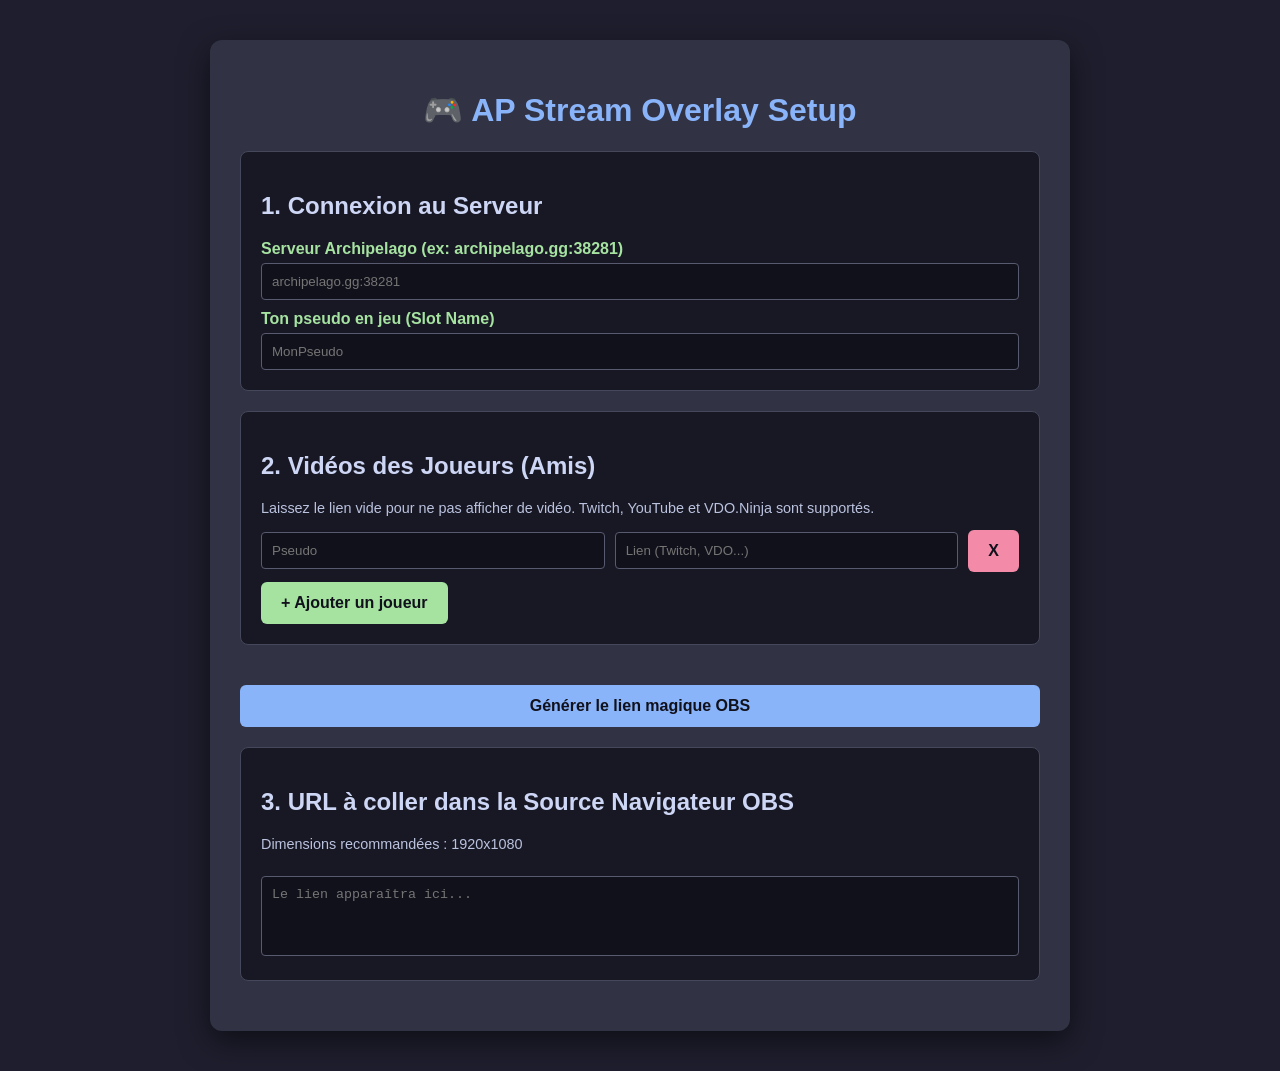
==== index.html @ 79bd4312 "Move stream tool HTML files to project root Rename/move archipelago-stream-tool/index.html -> index." ====
<!DOCTYPE html>
<html lang="fr">
<head>
    <meta charset="UTF-8">
    <title>Archipelago - Control Panel</title>
    <style>
        body { font-family: 'Segoe UI', Tahoma, Geneva, Verdana, sans-serif; background: #1e1e2e; color: #cdd6f4; margin: 0; padding: 40px; }
        .container { max-width: 800px; margin: auto; background: #313244; padding: 30px; border-radius: 12px; box-shadow: 0 10px 30px rgba(0,0,0,0.5); }
        h1 { text-align: center; color: #89b4fa; }
        .section { background: #181825; padding: 20px; border-radius: 8px; margin-bottom: 20px; border: 1px solid #45475a; }
        label { display: block; margin-top: 10px; font-weight: bold; color: #a6e3a1; }
        input[type="text"] { width: 100%; padding: 10px; margin-top: 5px; background: #11111b; border: 1px solid #585b70; color: #cdd6f4; border-radius: 4px; box-sizing: border-box; }
        button { background: #89b4fa; color: #11111b; border: none; padding: 12px 20px; border-radius: 6px; cursor: pointer; font-weight: bold; font-size: 16px; width: 100%; margin-top: 20px; transition: 0.2s; }
        button:hover { background: #74c7ec; }
        .btn-add { background: #a6e3a1; margin-top: 10px; width: auto; }
        .player-row { display: flex; gap: 10px; margin-top: 10px; align-items: center; }
        .player-row input { margin-top: 0; }
        textarea { width: 100%; height: 80px; margin-top: 10px; background: #11111b; color: #f38ba8; border: 1px solid #585b70; border-radius: 4px; padding: 10px; font-family: monospace; resize: none; box-sizing: border-box; }
    </style>
</head>
<body>

<div class="container">
    <h1>🎮 AP Stream Overlay Setup</h1>
    
    <div class="section">
        <h2>1. Connexion au Serveur</h2>
        <label>Serveur Archipelago (ex: archipelago.gg:38281)</label>
        <input type="text" id="ap-server" placeholder="archipelago.gg:38281" required>
        <label>Ton pseudo en jeu (Slot Name)</label>
        <input type="text" id="ap-slot" placeholder="MonPseudo" required>
    </div>

    <div class="section" id="players-section">
        <h2>2. Vidéos des Joueurs (Amis)</h2>
        <p style="font-size: 0.9em; color: #bac2de;">Laissez le lien vide pour ne pas afficher de vidéo. Twitch, YouTube et VDO.Ninja sont supportés.</p>
        <div id="players-list">
            <!-- Les joueurs s'ajouteront ici -->
        </div>
        <button class="btn-add" onclick="addPlayer()">+ Ajouter un joueur</button>
    </div>

    <button onclick="generateLink()">Générer le lien magique OBS</button>

    <div class="section" style="margin-top: 20px;">
        <h2>3. URL à coller dans la Source Navigateur OBS</h2>
        <p style="font-size: 0.9em; color: #bac2de;">Dimensions recommandées : 1920x1080</p>
        <textarea id="obs-link" readonly placeholder="Le lien apparaîtra ici..."></textarea>
    </div>
</div>

<script>
    // Ajoute un joueur par défaut au chargement
    window.onload = () => addPlayer();

    function addPlayer() {
        const div = document.createElement('div');
        div.className = 'player-row';
        div.innerHTML = `
            <input type="text" placeholder="Pseudo" class="p-name">
            <input type="text" placeholder="Lien (Twitch, VDO...)" class="p-link">
            <button onclick="this.parentElement.remove()" style="margin:0; width:auto; background:#f38ba8;">X</button>
        `;
        document.getElementById('players-list').appendChild(div);
    }

    function generateLink() {
        const server = document.getElementById('ap-server').value.replace('wss://', '');
        const slot = document.getElementById('ap-slot').value;
        
        const players = [];
        document.querySelectorAll('.player-row').forEach(row => {
            const name = row.querySelector('.p-name').value;
            const link = row.querySelector('.p-link').value;
            if (name) players.push({ name, link });
        });

        // Création d'un objet de configuration complet
        const config = { server, slot, players };
        
        // On encode l'objet en Base64 pour le cacher proprement dans l'URL
        const encodedConfig = btoa(encodeURIComponent(JSON.stringify(config)));
        
        // Construction de l'URL finale pointant vers l'overlay
        const baseURL = window.location.href.replace('index.html', 'overlay.html');
        document.getElementById('obs-link').value = `${baseURL}?data=${encodedConfig}`;
    }
</script>

</body>
</html>
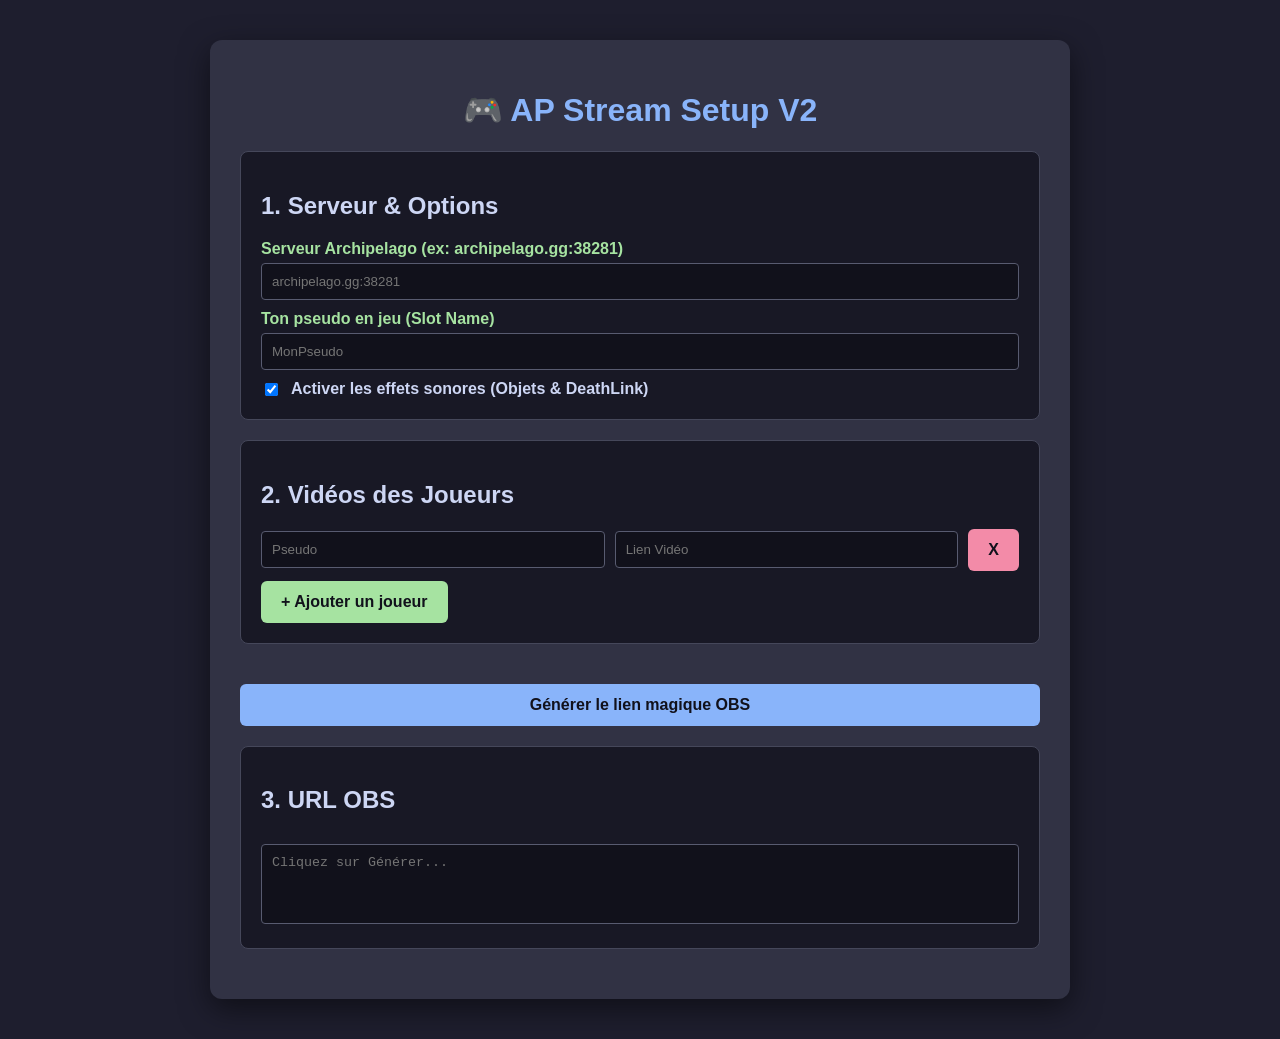
==== commit d7cbf6d7: "Add local config, sounds, and overlay V2 Update control panel and overlay to v2: UI tweaks and acces" ====
--- a/index.html
+++ b/index.html
@@ -2,9 +2,9 @@
 <html lang="fr">
 <head>
     <meta charset="UTF-8">
-    <title>Archipelago - Control Panel</title>
+    <title>Archipelago - Control Panel V2</title>
     <style>
-        body { font-family: 'Segoe UI', Tahoma, Geneva, Verdana, sans-serif; background: #1e1e2e; color: #cdd6f4; margin: 0; padding: 40px; }
+        body { font-family: 'Segoe UI', Tahoma, sans-serif; background: #1e1e2e; color: #cdd6f4; margin: 0; padding: 40px; }
         .container { max-width: 800px; margin: auto; background: #313244; padding: 30px; border-radius: 12px; box-shadow: 0 10px 30px rgba(0,0,0,0.5); }
         h1 { text-align: center; color: #89b4fa; }
         .section { background: #181825; padding: 20px; border-radius: 8px; margin-bottom: 20px; border: 1px solid #45475a; }
@@ -13,77 +13,116 @@
         button { background: #89b4fa; color: #11111b; border: none; padding: 12px 20px; border-radius: 6px; cursor: pointer; font-weight: bold; font-size: 16px; width: 100%; margin-top: 20px; transition: 0.2s; }
         button:hover { background: #74c7ec; }
         .btn-add { background: #a6e3a1; margin-top: 10px; width: auto; }
+        .btn-remove { background: #f38ba8; margin: 0; width: auto; }
         .player-row { display: flex; gap: 10px; margin-top: 10px; align-items: center; }
         .player-row input { margin-top: 0; }
         textarea { width: 100%; height: 80px; margin-top: 10px; background: #11111b; color: #f38ba8; border: 1px solid #585b70; border-radius: 4px; padding: 10px; font-family: monospace; resize: none; box-sizing: border-box; }
+        .options-row { display: flex; align-items: center; gap: 10px; margin-top: 10px; }
     </style>
 </head>
 <body>
 
 <div class="container">
-    <h1>🎮 AP Stream Overlay Setup</h1>
+    <h1>🎮 AP Stream Setup V2</h1>
     
     <div class="section">
-        <h2>1. Connexion au Serveur</h2>
+        <h2>1. Serveur & Options</h2>
         <label>Serveur Archipelago (ex: archipelago.gg:38281)</label>
-        <input type="text" id="ap-server" placeholder="archipelago.gg:38281" required>
+        <input type="text" id="ap-server" placeholder="archipelago.gg:38281">
         <label>Ton pseudo en jeu (Slot Name)</label>
-        <input type="text" id="ap-slot" placeholder="MonPseudo" required>
+        <input type="text" id="ap-slot" placeholder="MonPseudo">
+        
+        <div class="options-row">
+            <input type="checkbox" id="enable-sounds" checked>
+            <label style="margin:0; color:#cdd6f4;">Activer les effets sonores (Objets & DeathLink)</label>
+        </div>
     </div>
 
     <div class="section" id="players-section">
-        <h2>2. Vidéos des Joueurs (Amis)</h2>
-        <p style="font-size: 0.9em; color: #bac2de;">Laissez le lien vide pour ne pas afficher de vidéo. Twitch, YouTube et VDO.Ninja sont supportés.</p>
-        <div id="players-list">
-            <!-- Les joueurs s'ajouteront ici -->
-        </div>
+        <h2>2. Vidéos des Joueurs</h2>
+        <div id="players-list"></div>
         <button class="btn-add" onclick="addPlayer()">+ Ajouter un joueur</button>
     </div>
 
     <button onclick="generateLink()">Générer le lien magique OBS</button>
 
     <div class="section" style="margin-top: 20px;">
-        <h2>3. URL à coller dans la Source Navigateur OBS</h2>
-        <p style="font-size: 0.9em; color: #bac2de;">Dimensions recommandées : 1920x1080</p>
-        <textarea id="obs-link" readonly placeholder="Le lien apparaîtra ici..."></textarea>
+        <h2>3. URL OBS</h2>
+        <textarea id="obs-link" readonly placeholder="Cliquez sur Générer..."></textarea>
     </div>
 </div>
 
 <script>
-    // Ajoute un joueur par défaut au chargement
-    window.onload = () => addPlayer();
+    // --- GESTION DE LA SAUVEGARDE (LOCAL STORAGE) ---
+    function saveConfig() {
+        const players = [];
+        document.querySelectorAll('.player-row').forEach(row => {
+            players.push({
+                name: row.querySelector('.p-name').value,
+                link: row.querySelector('.p-link').value
+            });
+        });
+        const config = {
+            server: document.getElementById('ap-server').value,
+            slot: document.getElementById('ap-slot').value,
+            sounds: document.getElementById('enable-sounds').checked,
+            players: players
+        };
+        localStorage.setItem('apSetupV2', JSON.stringify(config));
+    }
 
-    function addPlayer() {
+    function loadConfig() {
+        const saved = localStorage.getItem('apSetupV2');
+        if (saved) {
+            const config = JSON.parse(saved);
+            document.getElementById('ap-server').value = config.server || '';
+            document.getElementById('ap-slot').value = config.slot || '';
+            document.getElementById('enable-sounds').checked = config.sounds !== false;
+            
+            if (config.players && config.players.length > 0) {
+                config.players.forEach(p => addPlayer(p.name, p.link));
+            } else { addPlayer(); }
+        } else { addPlayer(); }
+    }
+
+    // --- INTERFACE ---
+    function addPlayer(name = '', link = '') {
         const div = document.createElement('div');
         div.className = 'player-row';
         div.innerHTML = `
-            <input type="text" placeholder="Pseudo" class="p-name">
-            <input type="text" placeholder="Lien (Twitch, VDO...)" class="p-link">
-            <button onclick="this.parentElement.remove()" style="margin:0; width:auto; background:#f38ba8;">X</button>
+            <input type="text" placeholder="Pseudo" class="p-name" value="${name}" onchange="saveConfig()">
+            <input type="text" placeholder="Lien Vidéo" class="p-link" value="${link}" onchange="saveConfig()">
+            <button class="btn-remove" onclick="this.parentElement.remove(); saveConfig();">X</button>
         `;
         document.getElementById('players-list').appendChild(div);
     }
 
+    // Sauvegarde à chaque modification de texte
+    document.getElementById('ap-server').addEventListener('change', saveConfig);
+    document.getElementById('ap-slot').addEventListener('change', saveConfig);
+    document.getElementById('enable-sounds').addEventListener('change', saveConfig);
+
+    window.onload = loadConfig;
+
+    // --- GÉNÉRATION DU LIEN ---
     function generateLink() {
-        const server = document.getElementById('ap-server').value.replace('wss://', '');
-        const slot = document.getElementById('ap-slot').value;
+        saveConfig(); // On s'assure que tout est sauvegardé
+        const saved = JSON.parse(localStorage.getItem('apSetupV2'));
         
-        const players = [];
-        document.querySelectorAll('.player-row').forEach(row => {
-            const name = row.querySelector('.p-name').value;
-            const link = row.querySelector('.p-link').value;
-            if (name) players.push({ name, link });
-        });
-
-        // Création d'un objet de configuration complet
-        const config = { server, slot, players };
+        // Nettoyage de l'adresse du serveur
+        saved.server = saved.server.replace('wss://', '').replace('ws://', '');
         
-        // On encode l'objet en Base64 pour le cacher proprement dans l'URL
-        const encodedConfig = btoa(encodeURIComponent(JSON.stringify(config)));
+        const encodedConfig = btoa(encodeURIComponent(JSON.stringify(saved)));
         
-        // Construction de l'URL finale pointant vers l'overlay
-        const baseURL = window.location.href.replace('index.html', 'overlay.html');
-        document.getElementById('obs-link').value = `${baseURL}?data=${encodedConfig}`;
+        let urlBase = window.location.href.split('?')[0];
+        if (!urlBase.includes('index.html')) {
+            if (!urlBase.endsWith('/')) urlBase += '/';
+            urlBase += 'overlay.html';
+        } else {
+            urlBase = urlBase.replace('index.html', 'overlay.html');
+        }
+        
+        document.getElementById('obs-link').value = `${urlBase}?data=${encodedConfig}`;
     }
 </script>
 
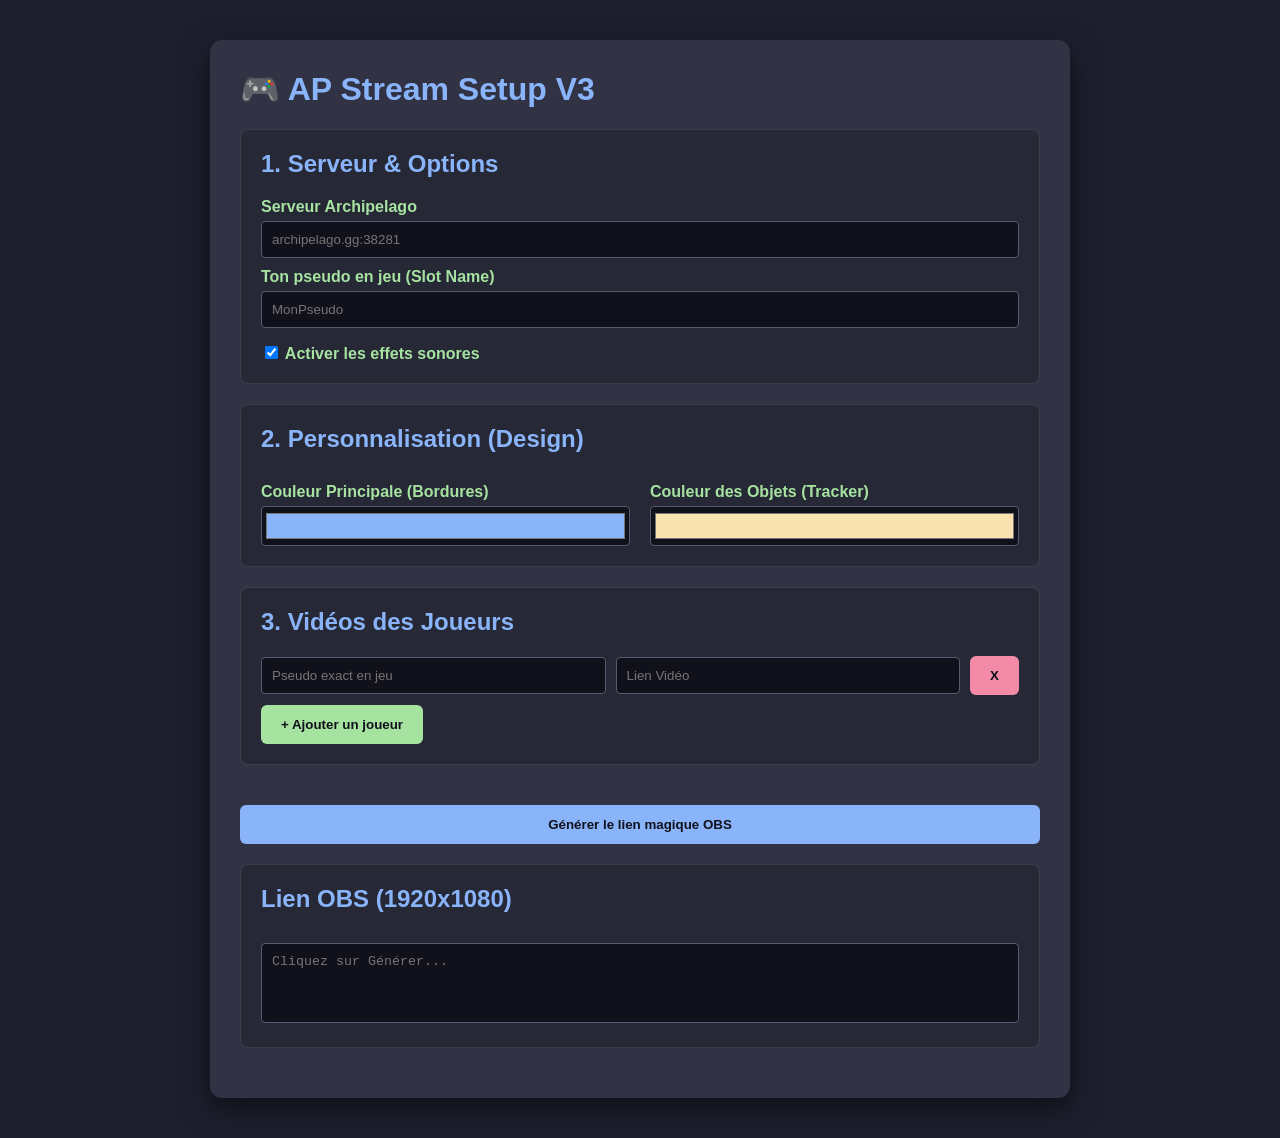
==== commit 8decd9fb: "Add panel/overlay UI, styles and scripts Revamp Control Panel and Overlay into a V3 setup: add css/s" ====
--- a/index.html
+++ b/index.html
@@ -2,44 +2,38 @@
 <html lang="fr">
 <head>
     <meta charset="UTF-8">
-    <title>Archipelago - Control Panel V2</title>
-    <style>
-        body { font-family: 'Segoe UI', Tahoma, sans-serif; background: #1e1e2e; color: #cdd6f4; margin: 0; padding: 40px; }
-        .container { max-width: 800px; margin: auto; background: #313244; padding: 30px; border-radius: 12px; box-shadow: 0 10px 30px rgba(0,0,0,0.5); }
-        h1 { text-align: center; color: #89b4fa; }
-        .section { background: #181825; padding: 20px; border-radius: 8px; margin-bottom: 20px; border: 1px solid #45475a; }
-        label { display: block; margin-top: 10px; font-weight: bold; color: #a6e3a1; }
-        input[type="text"] { width: 100%; padding: 10px; margin-top: 5px; background: #11111b; border: 1px solid #585b70; color: #cdd6f4; border-radius: 4px; box-sizing: border-box; }
-        button { background: #89b4fa; color: #11111b; border: none; padding: 12px 20px; border-radius: 6px; cursor: pointer; font-weight: bold; font-size: 16px; width: 100%; margin-top: 20px; transition: 0.2s; }
-        button:hover { background: #74c7ec; }
-        .btn-add { background: #a6e3a1; margin-top: 10px; width: auto; }
-        .btn-remove { background: #f38ba8; margin: 0; width: auto; }
-        .player-row { display: flex; gap: 10px; margin-top: 10px; align-items: center; }
-        .player-row input { margin-top: 0; }
-        textarea { width: 100%; height: 80px; margin-top: 10px; background: #11111b; color: #f38ba8; border: 1px solid #585b70; border-radius: 4px; padding: 10px; font-family: monospace; resize: none; box-sizing: border-box; }
-        .options-row { display: flex; align-items: center; gap: 10px; margin-top: 10px; }
-    </style>
+    <title>Archipelago - Control Panel V3</title>
+    <link rel="stylesheet" href="css/style.css">
 </head>
-<body>
-
+<body class="panel-mode">
 <div class="container">
-    <h1>🎮 AP Stream Setup V2</h1>
+    <h1>🎮 AP Stream Setup V3</h1>
     
     <div class="section">
         <h2>1. Serveur & Options</h2>
-        <label>Serveur Archipelago (ex: archipelago.gg:38281)</label>
+        <label>Serveur Archipelago</label>
         <input type="text" id="ap-server" placeholder="archipelago.gg:38281">
         <label>Ton pseudo en jeu (Slot Name)</label>
         <input type="text" id="ap-slot" placeholder="MonPseudo">
-        
-        <div class="options-row">
-            <input type="checkbox" id="enable-sounds" checked>
-            <label style="margin:0; color:#cdd6f4;">Activer les effets sonores (Objets & DeathLink)</label>
+        <label style="margin-top:15px;"><input type="checkbox" id="enable-sounds" checked> Activer les effets sonores</label>
+    </div>
+
+    <div class="section">
+        <h2>2. Personnalisation (Design)</h2>
+        <div style="display: flex; gap: 20px;">
+            <div style="flex:1;">
+                <label>Couleur Principale (Bordures)</label>
+                <input type="color" id="color-accent" value="#89b4fa">
+            </div>
+            <div style="flex:1;">
+                <label>Couleur des Objets (Tracker)</label>
+                <input type="color" id="color-item" value="#f9e2af">
+            </div>
         </div>
     </div>
 
     <div class="section" id="players-section">
-        <h2>2. Vidéos des Joueurs</h2>
+        <h2>3. Vidéos des Joueurs</h2>
         <div id="players-list"></div>
         <button class="btn-add" onclick="addPlayer()">+ Ajouter un joueur</button>
     </div>
@@ -47,84 +41,10 @@
     <button onclick="generateLink()">Générer le lien magique OBS</button>
 
     <div class="section" style="margin-top: 20px;">
-        <h2>3. URL OBS</h2>
+        <h2>Lien OBS (1920x1080)</h2>
         <textarea id="obs-link" readonly placeholder="Cliquez sur Générer..."></textarea>
     </div>
 </div>
-
-<script>
-    // --- GESTION DE LA SAUVEGARDE (LOCAL STORAGE) ---
-    function saveConfig() {
-        const players = [];
-        document.querySelectorAll('.player-row').forEach(row => {
-            players.push({
-                name: row.querySelector('.p-name').value,
-                link: row.querySelector('.p-link').value
-            });
-        });
-        const config = {
-            server: document.getElementById('ap-server').value,
-            slot: document.getElementById('ap-slot').value,
-            sounds: document.getElementById('enable-sounds').checked,
-            players: players
-        };
-        localStorage.setItem('apSetupV2', JSON.stringify(config));
-    }
-
-    function loadConfig() {
-        const saved = localStorage.getItem('apSetupV2');
-        if (saved) {
-            const config = JSON.parse(saved);
-            document.getElementById('ap-server').value = config.server || '';
-            document.getElementById('ap-slot').value = config.slot || '';
-            document.getElementById('enable-sounds').checked = config.sounds !== false;
-            
-            if (config.players && config.players.length > 0) {
-                config.players.forEach(p => addPlayer(p.name, p.link));
-            } else { addPlayer(); }
-        } else { addPlayer(); }
-    }
-
-    // --- INTERFACE ---
-    function addPlayer(name = '', link = '') {
-        const div = document.createElement('div');
-        div.className = 'player-row';
-        div.innerHTML = `
-            <input type="text" placeholder="Pseudo" class="p-name" value="${name}" onchange="saveConfig()">
-            <input type="text" placeholder="Lien Vidéo" class="p-link" value="${link}" onchange="saveConfig()">
-            <button class="btn-remove" onclick="this.parentElement.remove(); saveConfig();">X</button>
-        `;
-        document.getElementById('players-list').appendChild(div);
-    }
-
-    // Sauvegarde à chaque modification de texte
-    document.getElementById('ap-server').addEventListener('change', saveConfig);
-    document.getElementById('ap-slot').addEventListener('change', saveConfig);
-    document.getElementById('enable-sounds').addEventListener('change', saveConfig);
-
-    window.onload = loadConfig;
-
-    // --- GÉNÉRATION DU LIEN ---
-    function generateLink() {
-        saveConfig(); // On s'assure que tout est sauvegardé
-        const saved = JSON.parse(localStorage.getItem('apSetupV2'));
-        
-        // Nettoyage de l'adresse du serveur
-        saved.server = saved.server.replace('wss://', '').replace('ws://', '');
-        
-        const encodedConfig = btoa(encodeURIComponent(JSON.stringify(saved)));
-        
-        let urlBase = window.location.href.split('?')[0];
-        if (!urlBase.includes('index.html')) {
-            if (!urlBase.endsWith('/')) urlBase += '/';
-            urlBase += 'overlay.html';
-        } else {
-            urlBase = urlBase.replace('index.html', 'overlay.html');
-        }
-        
-        document.getElementById('obs-link').value = `${urlBase}?data=${encodedConfig}`;
-    }
-</script>
-
+<script src="js/panel.js"></script>
 </body>
 </html>
--- a/css/style.css
+++ b/css/style.css
@@ -0,0 +1,47 @@
+:root {
+    --bg-color: #1e1e2e;
+    --panel-bg: #313244;
+    --accent: #89b4fa;
+    --text: #cdd6f4;
+    --success: #a6e3a1;
+    --danger: #f38ba8;
+    --item: #f9e2af;
+}
+
+/* Base */
+body { font-family: 'Segoe UI', sans-serif; margin: 0; padding: 20px; box-sizing: border-box; color: var(--text); }
+
+/* --- Control Panel --- */
+body.panel-mode { background: var(--bg-color); padding: 40px; }
+.container { max-width: 800px; margin: auto; background: var(--panel-bg); padding: 30px; border-radius: 12px; box-shadow: 0 10px 30px rgba(0,0,0,0.5); }
+h1, h2 { color: var(--accent); margin-top: 0; }
+.section { background: rgba(0,0,0,0.2); padding: 20px; border-radius: 8px; margin-bottom: 20px; border: 1px solid rgba(255,255,255,0.1); }
+label { display: block; margin-top: 10px; font-weight: bold; color: var(--success); }
+input[type="text"], input[type="color"] { width: 100%; padding: 10px; margin-top: 5px; background: #11111b; border: 1px solid #585b70; color: var(--text); border-radius: 4px; box-sizing: border-box; }
+input[type="color"] { height: 40px; padding: 2px; cursor: pointer; }
+button { background: var(--accent); color: #11111b; border: none; padding: 12px 20px; border-radius: 6px; cursor: pointer; font-weight: bold; width: 100%; margin-top: 20px; transition: 0.2s; }
+button:hover { filter: brightness(1.2); }
+.btn-add { background: var(--success); margin-top: 10px; width: auto; }
+.btn-remove { background: var(--danger); margin: 0; width: auto; }
+.player-row { display: flex; gap: 10px; margin-top: 10px; align-items: center; }
+.player-row input { margin-top: 0; }
+textarea { width: 100%; height: 80px; margin-top: 10px; background: #11111b; color: var(--danger); border: 1px solid #585b70; border-radius: 4px; padding: 10px; resize: none; box-sizing: border-box; }
+
+/* --- Overlay OBS --- */
+body.overlay-mode { background: transparent; height: 100vh; display: flex; flex-direction: column; overflow: hidden; }
+.grid { display: grid; grid-template-columns: repeat(auto-fit, minmax(350px, 1fr)); gap: 20px; flex-grow: 1; align-content: start; }
+.video-box { background: rgba(17, 17, 27, 0.9); border: 3px solid var(--accent); border-radius: 12px; overflow: hidden; display: flex; flex-direction: column; box-shadow: 0 4px 15px rgba(0,0,0,0.5); transition: 0.3s; }
+.video-box.highlight { border-color: var(--item); box-shadow: 0 0 25px var(--item); }
+.video-header { background: rgba(0,0,0,0.5); padding: 8px 15px; font-weight: bold; display: flex; justify-content: space-between; align-items: center; }
+.player-info { display: flex; align-items: center; gap: 10px; }
+.item-counter { background: var(--item); color: #000; padding: 2px 8px; border-radius: 12px; font-size: 12px; font-weight: bold; }
+.status-dot { height: 10px; width: 10px; background-color: var(--danger); border-radius: 50%; transition: 0.3s; }
+.status-dot.online { background-color: var(--success); box-shadow: 0 0 8px var(--success); }
+.iframe-container { width: 100%; aspect-ratio: 16 / 9; background: #000; }
+iframe { width: 100%; height: 100%; border: none; }
+.log-container { position: absolute; bottom: 20px; left: 20px; width: 450px; display: flex; flex-direction: column; gap: 8px; z-index: 10; }
+.log-entry { background: rgba(24, 24, 37, 0.95); padding: 10px 15px; border-left: 4px solid var(--accent); border-radius: 4px; font-size: 14px; text-shadow: 1px 1px 2px black; animation: slideIn 0.3s ease-out; opacity: 1; transition: 1s; }
+#deathlink-overlay { position: absolute; top: 0; left: 0; width: 100vw; height: 100vh; background: rgba(255, 0, 0, 0.4); border: 15px solid red; z-index: 100; display: none; justify-content: center; align-items: center; box-sizing: border-box; }
+#deathlink-overlay h1 { color: white; font-size: 80px; text-shadow: 0 0 20px red; font-weight: 900; letter-spacing: 5px; }
+@keyframes slideIn { from { transform: translateX(-100%); opacity: 0; } to { transform: translateX(0); opacity: 1; } }
+@keyframes flash { 0% { opacity: 0; } 10% { opacity: 1; } 90% { opacity: 1; } 100% { opacity: 0; } }
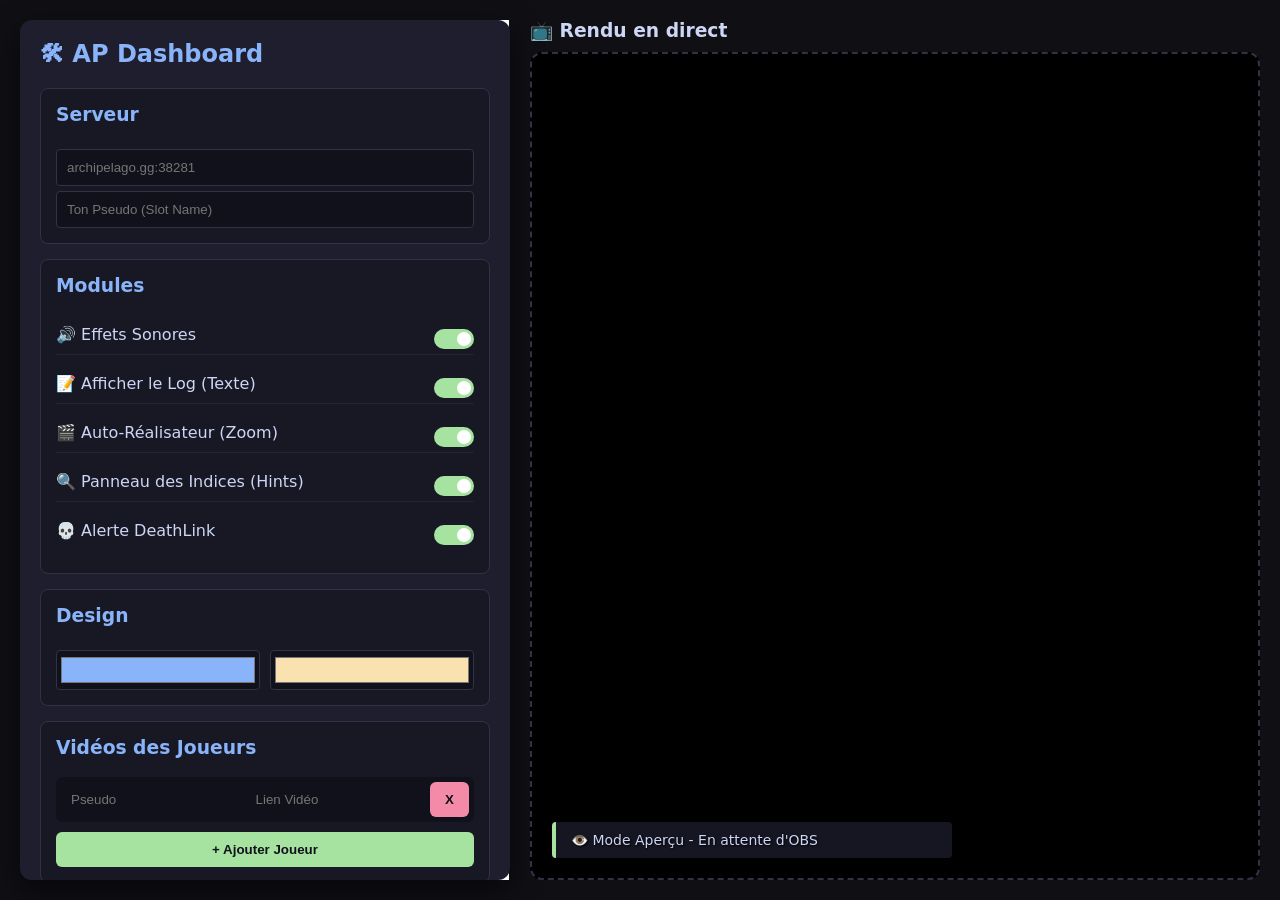
==== commit 7d7eddf3: "Revamp UI: Dashboard layout, preview & features Overhaul the control panel and overlay to a two-colu" ====
--- a/index.html
+++ b/index.html
@@ -2,49 +2,74 @@
 <html lang="fr">
 <head>
     <meta charset="UTF-8">
-    <title>Archipelago - Control Panel V3</title>
+    <title>Archipelago - Dashboard</title>
     <link rel="stylesheet" href="css/style.css">
 </head>
 <body class="panel-mode">
-<div class="container">
-    <h1>🎮 AP Stream Setup V3</h1>
-    
-    <div class="section">
-        <h2>1. Serveur & Options</h2>
-        <label>Serveur Archipelago</label>
-        <input type="text" id="ap-server" placeholder="archipelago.gg:38281">
-        <label>Ton pseudo en jeu (Slot Name)</label>
-        <input type="text" id="ap-slot" placeholder="MonPseudo">
-        <label style="margin-top:15px;"><input type="checkbox" id="enable-sounds" checked> Activer les effets sonores</label>
-    </div>
 
-    <div class="section">
-        <h2>2. Personnalisation (Design)</h2>
-        <div style="display: flex; gap: 20px;">
-            <div style="flex:1;">
-                <label>Couleur Principale (Bordures)</label>
-                <input type="color" id="color-accent" value="#89b4fa">
+    <!-- Colonne de Gauche : Réglages -->
+    <div class="controls-sidebar">
+        <h2>🛠 AP Dashboard</h2>
+        
+        <div class="section">
+            <h3>Serveur</h3>
+            <input type="text" id="ap-server" placeholder="archipelago.gg:38281" oninput="updatePreview()">
+            <input type="text" id="ap-slot" placeholder="Ton Pseudo (Slot Name)" oninput="updatePreview()">
+        </div>
+
+        <div class="section">
+            <h3>Modules</h3>
+            <div class="toggle-row">
+                <span>🔊 Effets Sonores</span>
+                <label class="switch"><input type="checkbox" id="opt-sounds" checked onchange="updatePreview()"><span class="slider"></span></label>
             </div>
-            <div style="flex:1;">
-                <label>Couleur des Objets (Tracker)</label>
-                <input type="color" id="color-item" value="#f9e2af">
+            <div class="toggle-row">
+                <span>📝 Afficher le Log (Texte)</span>
+                <label class="switch"><input type="checkbox" id="opt-log" checked onchange="updatePreview()"><span class="slider"></span></label>
             </div>
+            <div class="toggle-row">
+                <span>🎬 Auto-Réalisateur (Zoom)</span>
+                <label class="switch"><input type="checkbox" id="opt-focus" checked onchange="updatePreview()"><span class="slider"></span></label>
+            </div>
+            <div class="toggle-row">
+                <span>🔍 Panneau des Indices (Hints)</span>
+                <label class="switch"><input type="checkbox" id="opt-hints" checked onchange="updatePreview()"><span class="slider"></span></label>
+            </div>
+            <div class="toggle-row">
+                <span>💀 Alerte DeathLink</span>
+                <label class="switch"><input type="checkbox" id="opt-deathlink" checked onchange="updatePreview()"><span class="slider"></span></label>
+            </div>
+        </div>
+
+        <div class="section">
+            <h3>Design</h3>
+            <div style="display: flex; gap: 10px;">
+                <input type="color" id="color-accent" value="#89b4fa" onchange="updatePreview()" title="Couleur Principale">
+                <input type="color" id="color-item" value="#f9e2af" onchange="updatePreview()" title="Couleur Objets">
+            </div>
+        </div>
+
+        <div class="section" id="players-section">
+            <h3>Vidéos des Joueurs</h3>
+            <div id="players-list"></div>
+            <button class="btn-success" onclick="addPlayer(); updatePreview();">+ Ajouter Joueur</button>
+        </div>
+
+        <div class="section">
+            <h3>Lien OBS (1920x1080)</h3>
+            <textarea id="obs-link" readonly onclick="this.select()"></textarea>
+            <button onclick="shareConfig()">🤝 Copier le lien coopératif (Partage)</button>
         </div>
     </div>
 
-    <div class="section" id="players-section">
-        <h2>3. Vidéos des Joueurs</h2>
-        <div id="players-list"></div>
-        <button class="btn-add" onclick="addPlayer()">+ Ajouter un joueur</button>
+    <!-- Colonne de Droite : Live Preview -->
+    <div class="preview-area">
+        <h3 style="margin:0; color:var(--text);">📺 Rendu en direct</h3>
+        <div class="preview-container">
+            <iframe id="preview-frame"></iframe>
+        </div>
     </div>
 
-    <button onclick="generateLink()">Générer le lien magique OBS</button>
-
-    <div class="section" style="margin-top: 20px;">
-        <h2>Lien OBS (1920x1080)</h2>
-        <textarea id="obs-link" readonly placeholder="Cliquez sur Générer..."></textarea>
-    </div>
-</div>
-<script src="js/panel.js"></script>
+    <script src="js/panel.js"></script>
 </body>
 </html>
--- a/css/style.css
+++ b/css/style.css
@@ -1,47 +1,76 @@
 :root {
-    --bg-color: #1e1e2e;
-    --panel-bg: #313244;
+    --bg-color: #0f0f14;
+    --panel-bg: #1e1e2e;
     --accent: #89b4fa;
     --text: #cdd6f4;
     --success: #a6e3a1;
     --danger: #f38ba8;
     --item: #f9e2af;
+    --hint: #cba6f7;
+    --surface: #313244;
 }
 
-/* Base */
-body { font-family: 'Segoe UI', sans-serif; margin: 0; padding: 20px; box-sizing: border-box; color: var(--text); }
+body { font-family: 'Segoe UI', system-ui, sans-serif; margin: 0; box-sizing: border-box; color: var(--text); }
 
-/* --- Control Panel --- */
-body.panel-mode { background: var(--bg-color); padding: 40px; }
-.container { max-width: 800px; margin: auto; background: var(--panel-bg); padding: 30px; border-radius: 12px; box-shadow: 0 10px 30px rgba(0,0,0,0.5); }
-h1, h2 { color: var(--accent); margin-top: 0; }
-.section { background: rgba(0,0,0,0.2); padding: 20px; border-radius: 8px; margin-bottom: 20px; border: 1px solid rgba(255,255,255,0.1); }
-label { display: block; margin-top: 10px; font-weight: bold; color: var(--success); }
-input[type="text"], input[type="color"] { width: 100%; padding: 10px; margin-top: 5px; background: #11111b; border: 1px solid #585b70; color: var(--text); border-radius: 4px; box-sizing: border-box; }
+/* --- Control Panel (Dashboard Mode) --- */
+body.panel-mode { background: var(--bg-color); padding: 20px; display: flex; height: 100vh; overflow: hidden; gap: 20px; }
+
+/* Colonne de gauche (Réglages) */
+.controls-sidebar { flex: 0 0 450px; background: var(--panel-bg); border-radius: 12px; padding: 20px; overflow-y: auto; box-shadow: 0 10px 30px rgba(0,0,0,0.5); }
+.controls-sidebar::-webkit-scrollbar { width: 8px; }
+.controls-sidebar::-webkit-scrollbar-thumb { background: var(--surface); border-radius: 4px; }
+
+/* Colonne de droite (Preview) */
+.preview-area { flex: 1; display: flex; flex-direction: column; gap: 10px; }
+.preview-container { flex: 1; background: #000; border-radius: 12px; border: 2px dashed var(--surface); position: relative; overflow: hidden; }
+#preview-frame { width: 100%; height: 100%; border: none; }
+
+h1, h2, h3 { color: var(--accent); margin-top: 0; }
+.section { background: rgba(0,0,0,0.2); padding: 15px; border-radius: 8px; margin-bottom: 15px; border: 1px solid var(--surface); }
+
+label { display: block; margin-top: 10px; font-weight: bold; font-size: 0.9em; color: var(--text); }
+input[type="text"], input[type="color"] { width: 100%; padding: 10px; margin-top: 5px; background: #11111b; border: 1px solid var(--surface); color: var(--text); border-radius: 4px; box-sizing: border-box; }
 input[type="color"] { height: 40px; padding: 2px; cursor: pointer; }
-button { background: var(--accent); color: #11111b; border: none; padding: 12px 20px; border-radius: 6px; cursor: pointer; font-weight: bold; width: 100%; margin-top: 20px; transition: 0.2s; }
+
+button { background: var(--accent); color: #11111b; border: none; padding: 10px 15px; border-radius: 6px; cursor: pointer; font-weight: bold; width: 100%; margin-top: 10px; transition: 0.2s; }
 button:hover { filter: brightness(1.2); }
-.btn-add { background: var(--success); margin-top: 10px; width: auto; }
-.btn-remove { background: var(--danger); margin: 0; width: auto; }
-.player-row { display: flex; gap: 10px; margin-top: 10px; align-items: center; }
-.player-row input { margin-top: 0; }
-textarea { width: 100%; height: 80px; margin-top: 10px; background: #11111b; color: var(--danger); border: 1px solid #585b70; border-radius: 4px; padding: 10px; resize: none; box-sizing: border-box; }
+.btn-success { background: var(--success); }
+.btn-danger { background: var(--danger); width: auto; margin: 0; }
 
-/* --- Overlay OBS --- */
-body.overlay-mode { background: transparent; height: 100vh; display: flex; flex-direction: column; overflow: hidden; }
-.grid { display: grid; grid-template-columns: repeat(auto-fit, minmax(350px, 1fr)); gap: 20px; flex-grow: 1; align-content: start; }
-.video-box { background: rgba(17, 17, 27, 0.9); border: 3px solid var(--accent); border-radius: 12px; overflow: hidden; display: flex; flex-direction: column; box-shadow: 0 4px 15px rgba(0,0,0,0.5); transition: 0.3s; }
-.video-box.highlight { border-color: var(--item); box-shadow: 0 0 25px var(--item); }
+.player-row { display: flex; gap: 5px; margin-top: 10px; align-items: center; background: #11111b; padding: 5px; border-radius: 6px; }
+.player-row input { margin-top: 0; border: none; background: transparent; }
+
+textarea { width: 100%; height: 60px; margin-top: 10px; background: #11111b; color: var(--success); border: 1px solid var(--surface); border-radius: 4px; padding: 10px; resize: none; font-family: monospace; box-sizing: border-box; }
+
+/* Toggles (Interrupteurs) */
+.toggle-row { display: flex; justify-content: space-between; align-items: center; margin-bottom: 8px; padding: 5px 0; border-bottom: 1px solid rgba(255,255,255,0.05); }
+.toggle-row:last-child { border-bottom: none; }
+.switch { position: relative; display: inline-block; width: 40px; height: 20px; }
+.switch input { opacity: 0; width: 0; height: 0; }
+.slider { position: absolute; cursor: pointer; top: 0; left: 0; right: 0; bottom: 0; background-color: var(--surface); transition: .4s; border-radius: 20px; }
+.slider:before { position: absolute; content: ""; height: 14px; width: 14px; left: 3px; bottom: 3px; background-color: white; transition: .4s; border-radius: 50%; }
+input:checked + .slider { background-color: var(--success); }
+input:checked + .slider:before { transform: translateX(20px); }
+
+/* --- Overlay OBS (Reste globalement identique à la V4) --- */
+body.overlay-mode { background: transparent; height: 100vh; display: flex; flex-direction: column; overflow: hidden; position: relative; padding: 20px; }
+.grid { display: grid; grid-template-columns: repeat(auto-fit, minmax(300px, 1fr)); gap: 20px; flex-grow: 1; align-content: start; perspective: 1000px; }
+.video-box { background: rgba(17, 17, 27, 0.9); border: 3px solid var(--accent); border-radius: 12px; overflow: hidden; display: flex; flex-direction: column; box-shadow: 0 4px 15px rgba(0,0,0,0.5); transition: all 0.5s cubic-bezier(0.25, 0.8, 0.25, 1); position: relative; z-index: 1; }
+.video-box.focus { transform: scale(1.05) translateY(-10px); z-index: 50; border-color: var(--item); box-shadow: 0 15px 35px rgba(249, 226, 175, 0.4); }
 .video-header { background: rgba(0,0,0,0.5); padding: 8px 15px; font-weight: bold; display: flex; justify-content: space-between; align-items: center; }
 .player-info { display: flex; align-items: center; gap: 10px; }
-.item-counter { background: var(--item); color: #000; padding: 2px 8px; border-radius: 12px; font-size: 12px; font-weight: bold; }
+.item-counter { background: var(--item); color: #000; padding: 2px 8px; border-radius: 12px; font-size: 12px; font-weight: bold; transition: transform 0.2s; }
 .status-dot { height: 10px; width: 10px; background-color: var(--danger); border-radius: 50%; transition: 0.3s; }
 .status-dot.online { background-color: var(--success); box-shadow: 0 0 8px var(--success); }
 .iframe-container { width: 100%; aspect-ratio: 16 / 9; background: #000; }
 iframe { width: 100%; height: 100%; border: none; }
-.log-container { position: absolute; bottom: 20px; left: 20px; width: 450px; display: flex; flex-direction: column; gap: 8px; z-index: 10; }
+.log-container { position: absolute; bottom: 20px; left: 20px; width: 400px; display: flex; flex-direction: column; gap: 8px; z-index: 10; }
 .log-entry { background: rgba(24, 24, 37, 0.95); padding: 10px 15px; border-left: 4px solid var(--accent); border-radius: 4px; font-size: 14px; text-shadow: 1px 1px 2px black; animation: slideIn 0.3s ease-out; opacity: 1; transition: 1s; }
+#hint-hud { position: absolute; top: 20px; left: 50%; transform: translateX(-50%); background: rgba(24, 24, 37, 0.95); border: 2px solid var(--hint); border-radius: 8px; padding: 15px 25px; box-shadow: 0 0 20px rgba(203, 166, 247, 0.5); display: none; flex-direction: column; align-items: center; gap: 10px; z-index: 100; max-width: 600px; text-align: center; animation: dropDown 0.5s ease-out; }
+#hint-hud h3 { margin: 0; color: var(--hint); text-transform: uppercase; font-size: 14px; letter-spacing: 2px; }
+#hint-hud p { margin: 0; font-size: 16px; font-weight: bold; color: white; }
 #deathlink-overlay { position: absolute; top: 0; left: 0; width: 100vw; height: 100vh; background: rgba(255, 0, 0, 0.4); border: 15px solid red; z-index: 100; display: none; justify-content: center; align-items: center; box-sizing: border-box; }
 #deathlink-overlay h1 { color: white; font-size: 80px; text-shadow: 0 0 20px red; font-weight: 900; letter-spacing: 5px; }
 @keyframes slideIn { from { transform: translateX(-100%); opacity: 0; } to { transform: translateX(0); opacity: 1; } }
+@keyframes dropDown { from { transform: translate(-50%, -50px); opacity: 0; } to { transform: translate(-50%, 0); opacity: 1; } }
 @keyframes flash { 0% { opacity: 0; } 10% { opacity: 1; } 90% { opacity: 1; } 100% { opacity: 0; } }
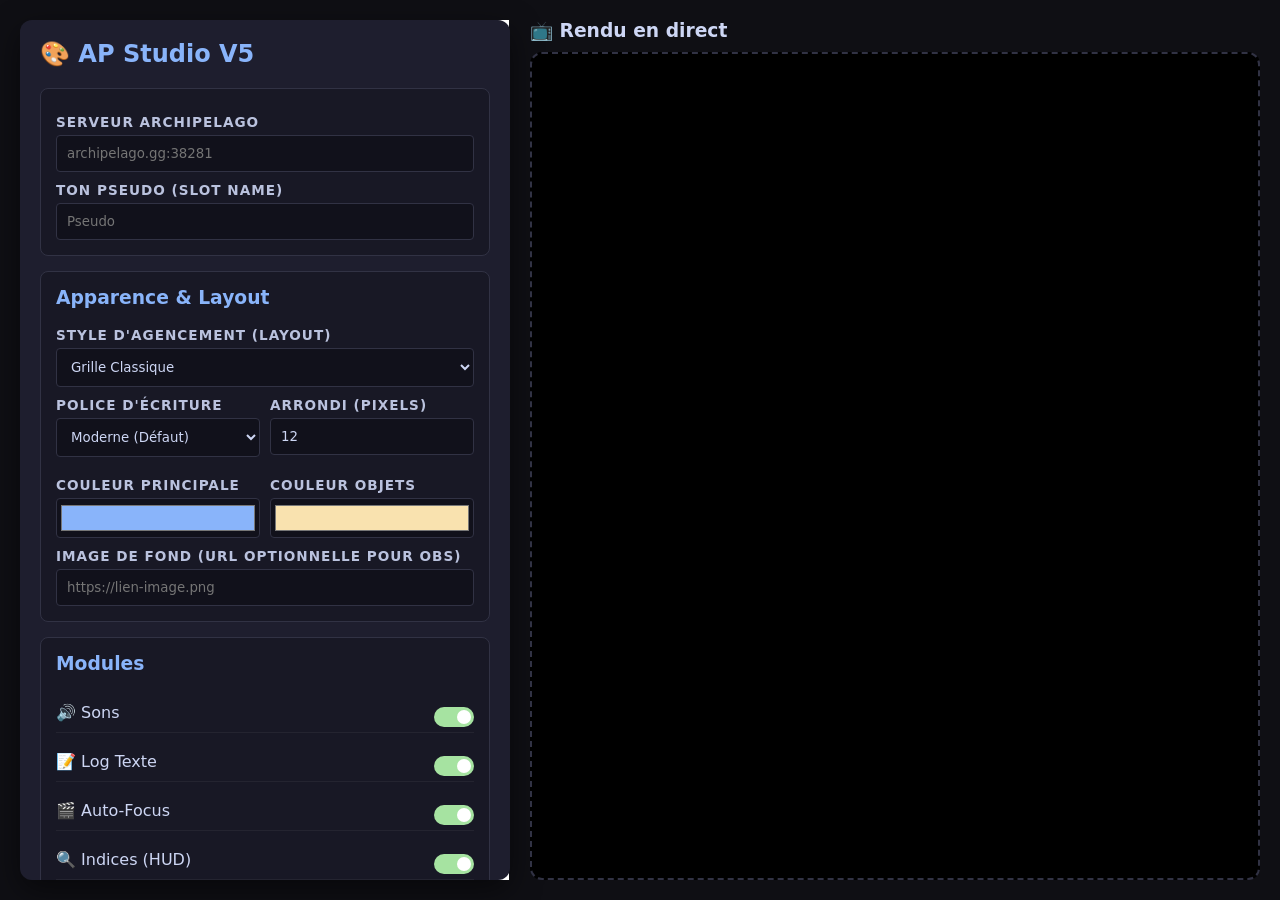
==== commit eea08596: "Studio V5: UI & overlay redesign Overhaul panel and overlay for a new "Studio V5" experience. Adds d" ====
--- a/index.html
+++ b/index.html
@@ -2,72 +2,87 @@
 <html lang="fr">
 <head>
     <meta charset="UTF-8">
-    <title>Archipelago - Dashboard</title>
+    <title>Archipelago - Studio V5</title>
     <link rel="stylesheet" href="css/style.css">
+    <!-- Importation de polices Google -->
+    <link href="https://fonts.googleapis.com/css2?family=Press+Start+2P&family=Roboto:wght@400;700&display=swap" rel="stylesheet">
 </head>
 <body class="panel-mode">
 
-    <!-- Colonne de Gauche : Réglages -->
     <div class="controls-sidebar">
-        <h2>🛠 AP Dashboard</h2>
+        <h2>🎨 AP Studio V5</h2>
         
         <div class="section">
-            <h3>Serveur</h3>
-            <input type="text" id="ap-server" placeholder="archipelago.gg:38281" oninput="updatePreview()">
-            <input type="text" id="ap-slot" placeholder="Ton Pseudo (Slot Name)" oninput="updatePreview()">
+            <label>Serveur Archipelago</label>
+            <input type="text" id="ap-server" placeholder="archipelago.gg:38281" oninput="debouncePreview()">
+            <label>Ton Pseudo (Slot Name)</label>
+            <input type="text" id="ap-slot" placeholder="Pseudo" oninput="debouncePreview()">
+        </div>
+
+        <div class="section">
+            <h3>Apparence & Layout</h3>
+            <label>Style d'agencement (Layout)</label>
+            <select id="ui-layout" onchange="updatePreview()">
+                <option value="layout-grid">Grille Classique</option>
+                <option value="layout-side">Héros (1 Grand, liste sur le côté)</option>
+                <option value="layout-minimal">Minimaliste (Sans bordures)</option>
+            </select>
+
+            <div class="row-2">
+                <div>
+                    <label>Police d'écriture</label>
+                    <select id="ui-font" onchange="updatePreview()">
+                        <option value="'Segoe UI', sans-serif">Moderne (Défaut)</option>
+                        <option value="'Roboto', sans-serif">Roboto</option>
+                        <option value="'Press Start 2P', cursive">Pixel Art (Rétro)</option>
+                    </select>
+                </div>
+                <div>
+                    <label>Arrondi (Pixels)</label>
+                    <input type="number" id="ui-radius" value="12" min="0" max="50" oninput="debouncePreview()">
+                </div>
+            </div>
+
+            <div class="row-2" style="margin-top: 10px;">
+                <div>
+                    <label>Couleur Principale</label>
+                    <input type="color" id="color-accent" value="#89b4fa" onchange="updatePreview()">
+                </div>
+                <div>
+                    <label>Couleur Objets</label>
+                    <input type="color" id="color-item" value="#f9e2af" onchange="updatePreview()">
+                </div>
+            </div>
+
+            <label>Image de fond (URL optionnelle pour OBS)</label>
+            <input type="text" id="ui-bg" placeholder="https://lien-image.png" oninput="debouncePreview()">
         </div>
 
         <div class="section">
             <h3>Modules</h3>
-            <div class="toggle-row">
-                <span>🔊 Effets Sonores</span>
-                <label class="switch"><input type="checkbox" id="opt-sounds" checked onchange="updatePreview()"><span class="slider"></span></label>
-            </div>
-            <div class="toggle-row">
-                <span>📝 Afficher le Log (Texte)</span>
-                <label class="switch"><input type="checkbox" id="opt-log" checked onchange="updatePreview()"><span class="slider"></span></label>
-            </div>
-            <div class="toggle-row">
-                <span>🎬 Auto-Réalisateur (Zoom)</span>
-                <label class="switch"><input type="checkbox" id="opt-focus" checked onchange="updatePreview()"><span class="slider"></span></label>
-            </div>
-            <div class="toggle-row">
-                <span>🔍 Panneau des Indices (Hints)</span>
-                <label class="switch"><input type="checkbox" id="opt-hints" checked onchange="updatePreview()"><span class="slider"></span></label>
-            </div>
-            <div class="toggle-row">
-                <span>💀 Alerte DeathLink</span>
-                <label class="switch"><input type="checkbox" id="opt-deathlink" checked onchange="updatePreview()"><span class="slider"></span></label>
-            </div>
-        </div>
-
-        <div class="section">
-            <h3>Design</h3>
-            <div style="display: flex; gap: 10px;">
-                <input type="color" id="color-accent" value="#89b4fa" onchange="updatePreview()" title="Couleur Principale">
-                <input type="color" id="color-item" value="#f9e2af" onchange="updatePreview()" title="Couleur Objets">
-            </div>
+            <div class="toggle-row"><span>🔊 Sons</span><label class="switch"><input type="checkbox" id="opt-sounds" checked onchange="updatePreview()"><span class="slider"></span></label></div>
+            <div class="toggle-row"><span>📝 Log Texte</span><label class="switch"><input type="checkbox" id="opt-log" checked onchange="updatePreview()"><span class="slider"></span></label></div>
+            <div class="toggle-row"><span>🎬 Auto-Focus</span><label class="switch"><input type="checkbox" id="opt-focus" checked onchange="updatePreview()"><span class="slider"></span></label></div>
+            <div class="toggle-row"><span>🔍 Indices (HUD)</span><label class="switch"><input type="checkbox" id="opt-hints" checked onchange="updatePreview()"><span class="slider"></span></label></div>
+            <div class="toggle-row"><span>💀 DeathLink</span><label class="switch"><input type="checkbox" id="opt-deathlink" checked onchange="updatePreview()"><span class="slider"></span></label></div>
         </div>
 
         <div class="section" id="players-section">
-            <h3>Vidéos des Joueurs</h3>
+            <h3>Joueurs & Flux Vidéos</h3>
             <div id="players-list"></div>
             <button class="btn-success" onclick="addPlayer(); updatePreview();">+ Ajouter Joueur</button>
         </div>
 
         <div class="section">
-            <h3>Lien OBS (1920x1080)</h3>
+            <label>Lien OBS (1920x1080)</label>
             <textarea id="obs-link" readonly onclick="this.select()"></textarea>
-            <button onclick="shareConfig()">🤝 Copier le lien coopératif (Partage)</button>
+            <button onclick="shareConfig()">🤝 Copier le lien coopératif</button>
         </div>
     </div>
 
-    <!-- Colonne de Droite : Live Preview -->
     <div class="preview-area">
         <h3 style="margin:0; color:var(--text);">📺 Rendu en direct</h3>
-        <div class="preview-container">
-            <iframe id="preview-frame"></iframe>
-        </div>
+        <div class="preview-container"><iframe id="preview-frame"></iframe></div>
     </div>
 
     <script src="js/panel.js"></script>
--- a/css/style.css
+++ b/css/style.css
@@ -1,36 +1,30 @@
 :root {
-    --bg-color: #0f0f14;
-    --panel-bg: #1e1e2e;
-    --accent: #89b4fa;
-    --text: #cdd6f4;
-    --success: #a6e3a1;
-    --danger: #f38ba8;
-    --item: #f9e2af;
-    --hint: #cba6f7;
-    --surface: #313244;
+    --bg-color: #0f0f14; --panel-bg: #1e1e2e; --accent: #89b4fa; --text: #cdd6f4;
+    --success: #a6e3a1; --danger: #f38ba8; --item: #f9e2af; --hint: #cba6f7; --surface: #313244;
+    /* Nouvelles variables dynamiques pour l'Overlay */
+    --overlay-font: 'Segoe UI', system-ui, sans-serif;
+    --box-radius: 12px;
+    --overlay-bg: transparent;
 }
 
 body { font-family: 'Segoe UI', system-ui, sans-serif; margin: 0; box-sizing: border-box; color: var(--text); }
 
 /* --- Control Panel (Dashboard Mode) --- */
 body.panel-mode { background: var(--bg-color); padding: 20px; display: flex; height: 100vh; overflow: hidden; gap: 20px; }
-
-/* Colonne de gauche (Réglages) */
 .controls-sidebar { flex: 0 0 450px; background: var(--panel-bg); border-radius: 12px; padding: 20px; overflow-y: auto; box-shadow: 0 10px 30px rgba(0,0,0,0.5); }
 .controls-sidebar::-webkit-scrollbar { width: 8px; }
 .controls-sidebar::-webkit-scrollbar-thumb { background: var(--surface); border-radius: 4px; }
-
-/* Colonne de droite (Preview) */
 .preview-area { flex: 1; display: flex; flex-direction: column; gap: 10px; }
 .preview-container { flex: 1; background: #000; border-radius: 12px; border: 2px dashed var(--surface); position: relative; overflow: hidden; }
 #preview-frame { width: 100%; height: 100%; border: none; }
 
 h1, h2, h3 { color: var(--accent); margin-top: 0; }
 .section { background: rgba(0,0,0,0.2); padding: 15px; border-radius: 8px; margin-bottom: 15px; border: 1px solid var(--surface); }
-
-label { display: block; margin-top: 10px; font-weight: bold; font-size: 0.9em; color: var(--text); }
-input[type="text"], input[type="color"] { width: 100%; padding: 10px; margin-top: 5px; background: #11111b; border: 1px solid var(--surface); color: var(--text); border-radius: 4px; box-sizing: border-box; }
+label { display: block; margin-top: 10px; font-size: 0.85em; font-weight: bold; color: #bac2de; text-transform: uppercase; letter-spacing: 1px; }
+input[type="text"], input[type="color"], select, input[type="number"] { width: 100%; padding: 10px; margin-top: 5px; background: #11111b; border: 1px solid var(--surface); color: var(--text); border-radius: 4px; box-sizing: border-box; font-family: inherit; }
 input[type="color"] { height: 40px; padding: 2px; cursor: pointer; }
+.row-2 { display: flex; gap: 10px; }
+.row-2 > * { flex: 1; }
 
 button { background: var(--accent); color: #11111b; border: none; padding: 10px 15px; border-radius: 6px; cursor: pointer; font-weight: bold; width: 100%; margin-top: 10px; transition: 0.2s; }
 button:hover { filter: brightness(1.2); }
@@ -39,10 +33,8 @@
 
 .player-row { display: flex; gap: 5px; margin-top: 10px; align-items: center; background: #11111b; padding: 5px; border-radius: 6px; }
 .player-row input { margin-top: 0; border: none; background: transparent; }
-
 textarea { width: 100%; height: 60px; margin-top: 10px; background: #11111b; color: var(--success); border: 1px solid var(--surface); border-radius: 4px; padding: 10px; resize: none; font-family: monospace; box-sizing: border-box; }
 
-/* Toggles (Interrupteurs) */
 .toggle-row { display: flex; justify-content: space-between; align-items: center; margin-bottom: 8px; padding: 5px 0; border-bottom: 1px solid rgba(255,255,255,0.05); }
 .toggle-row:last-child { border-bottom: none; }
 .switch { position: relative; display: inline-block; width: 40px; height: 20px; }
@@ -52,25 +44,43 @@
 input:checked + .slider { background-color: var(--success); }
 input:checked + .slider:before { transform: translateX(20px); }
 
-/* --- Overlay OBS (Reste globalement identique à la V4) --- */
-body.overlay-mode { background: transparent; height: 100vh; display: flex; flex-direction: column; overflow: hidden; position: relative; padding: 20px; }
-.grid { display: grid; grid-template-columns: repeat(auto-fit, minmax(300px, 1fr)); gap: 20px; flex-grow: 1; align-content: start; perspective: 1000px; }
-.video-box { background: rgba(17, 17, 27, 0.9); border: 3px solid var(--accent); border-radius: 12px; overflow: hidden; display: flex; flex-direction: column; box-shadow: 0 4px 15px rgba(0,0,0,0.5); transition: all 0.5s cubic-bezier(0.25, 0.8, 0.25, 1); position: relative; z-index: 1; }
+/* --- Overlay OBS --- */
+body.overlay-mode { background: var(--overlay-bg); background-size: cover; font-family: var(--overlay-font); height: 100vh; display: flex; flex-direction: column; overflow: hidden; position: relative; padding: 20px; }
+
+/* LAYOUT 1: Grille Classique */
+.layout-grid #video-grid { display: grid; grid-template-columns: repeat(auto-fit, minmax(300px, 1fr)); gap: 20px; flex-grow: 1; align-content: start; }
+
+/* LAYOUT 2: Mode Focus (1 grand, les autres en barre latérale) */
+.layout-side #video-grid { display: flex; gap: 20px; height: 100%; }
+.layout-side .video-box:first-child { flex: 3; height: 100%; }
+.layout-side .video-box:not(:first-child) { width: 300px; height: fit-content; }
+.layout-side #video-grid { flex-wrap: wrap; flex-direction: column; align-content: flex-end; }
+
+/* LAYOUT 3: Minimaliste (Pas de bordures, header transparent) */
+.layout-minimal #video-grid { display: grid; grid-template-columns: repeat(auto-fit, minmax(300px, 1fr)); gap: 10px; }
+.layout-minimal .video-box { border: none; background: transparent; box-shadow: none; }
+.layout-minimal .video-header { position: absolute; bottom: 0; width: 100%; background: linear-gradient(transparent, rgba(0,0,0,0.9)); z-index: 10; border-bottom-left-radius: var(--box-radius); border-bottom-right-radius: var(--box-radius); box-sizing: border-box; }
+
+/* Style des boîtes (Commun) */
+.video-box { background: rgba(17, 17, 27, 0.9); border: 3px solid var(--accent); border-radius: var(--box-radius); overflow: hidden; display: flex; flex-direction: column; box-shadow: 0 4px 15px rgba(0,0,0,0.5); transition: all 0.5s cubic-bezier(0.25, 0.8, 0.25, 1); position: relative; z-index: 1; }
 .video-box.focus { transform: scale(1.05) translateY(-10px); z-index: 50; border-color: var(--item); box-shadow: 0 15px 35px rgba(249, 226, 175, 0.4); }
 .video-header { background: rgba(0,0,0,0.5); padding: 8px 15px; font-weight: bold; display: flex; justify-content: space-between; align-items: center; }
 .player-info { display: flex; align-items: center; gap: 10px; }
 .item-counter { background: var(--item); color: #000; padding: 2px 8px; border-radius: 12px; font-size: 12px; font-weight: bold; transition: transform 0.2s; }
 .status-dot { height: 10px; width: 10px; background-color: var(--danger); border-radius: 50%; transition: 0.3s; }
 .status-dot.online { background-color: var(--success); box-shadow: 0 0 8px var(--success); }
-.iframe-container { width: 100%; aspect-ratio: 16 / 9; background: #000; }
+.iframe-container { width: 100%; aspect-ratio: 16 / 9; background: rgba(0,0,0,0.5); }
 iframe { width: 100%; height: 100%; border: none; }
-.log-container { position: absolute; bottom: 20px; left: 20px; width: 400px; display: flex; flex-direction: column; gap: 8px; z-index: 10; }
+
+/* Log & HUD */
+.log-container { position: absolute; bottom: 20px; left: 20px; width: 400px; display: flex; flex-direction: column; gap: 8px; z-index: 100; pointer-events: none; }
 .log-entry { background: rgba(24, 24, 37, 0.95); padding: 10px 15px; border-left: 4px solid var(--accent); border-radius: 4px; font-size: 14px; text-shadow: 1px 1px 2px black; animation: slideIn 0.3s ease-out; opacity: 1; transition: 1s; }
 #hint-hud { position: absolute; top: 20px; left: 50%; transform: translateX(-50%); background: rgba(24, 24, 37, 0.95); border: 2px solid var(--hint); border-radius: 8px; padding: 15px 25px; box-shadow: 0 0 20px rgba(203, 166, 247, 0.5); display: none; flex-direction: column; align-items: center; gap: 10px; z-index: 100; max-width: 600px; text-align: center; animation: dropDown 0.5s ease-out; }
 #hint-hud h3 { margin: 0; color: var(--hint); text-transform: uppercase; font-size: 14px; letter-spacing: 2px; }
 #hint-hud p { margin: 0; font-size: 16px; font-weight: bold; color: white; }
-#deathlink-overlay { position: absolute; top: 0; left: 0; width: 100vw; height: 100vh; background: rgba(255, 0, 0, 0.4); border: 15px solid red; z-index: 100; display: none; justify-content: center; align-items: center; box-sizing: border-box; }
+#deathlink-overlay { position: absolute; top: 0; left: 0; width: 100vw; height: 100vh; background: rgba(255, 0, 0, 0.4); border: 15px solid red; z-index: 200; display: none; justify-content: center; align-items: center; box-sizing: border-box; pointer-events: none; }
 #deathlink-overlay h1 { color: white; font-size: 80px; text-shadow: 0 0 20px red; font-weight: 900; letter-spacing: 5px; }
+
 @keyframes slideIn { from { transform: translateX(-100%); opacity: 0; } to { transform: translateX(0); opacity: 1; } }
 @keyframes dropDown { from { transform: translate(-50%, -50px); opacity: 0; } to { transform: translate(-50%, 0); opacity: 1; } }
 @keyframes flash { 0% { opacity: 0; } 10% { opacity: 1; } 90% { opacity: 1; } 100% { opacity: 0; } }
